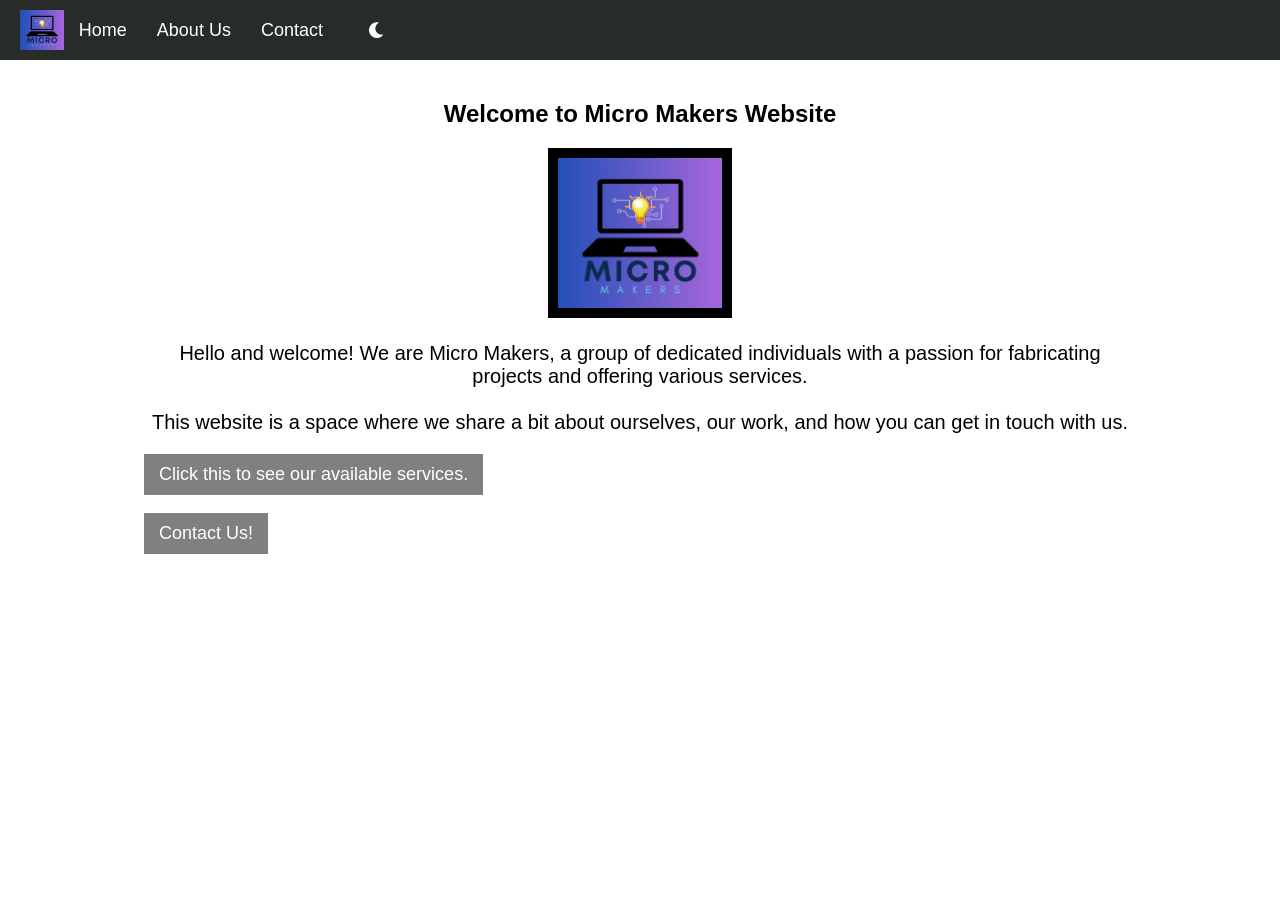
==== index.html @ cf121330 "Add files via upload" ====
<!DOCTYPE html>
<html lang="en">
<head>
    <meta charset="UTF-8">
    <meta name="viewport" content="width=device-width, initial-scale=1.0">
    <title>My Website</title>
    <link rel="stylesheet" href="styles.css">
    <link rel="stylesheet" href="https://cdnjs.cloudflare.com/ajax/libs/font-awesome/6.0.0-beta3/css/all.min.css">
</head>
<body>
    <header>
        <nav>
            <ul>
                <img src="logo.png" id="pic">
                <li><a href="#home" onclick="showContent('home')">Home</a></li>
                <li><a href="#about" onclick="showContent('about')">About Us</a></li>
                <li><a href="#contact" onclick="showContent('contact')">Contact</a></li>
                <li><button id="toggle-dark-mode"><i id="dark-mode-icon" class="fas fa-moon"></i></button></li>
            </ul>
        </nav>
    </header>

    <main id="content">
        <section id="home">
            <h1>Welcome to Micro Makers Website</h1>
            <img src="logo.png" id="pic1">
            <p class="aboutus">Hello and welcome! We are Micro Makers, a group of dedicated individuals with a passion 
                for fabricating projects and offering various services. <br><br>This website is a space where we share a bit about ourselves, our work, and how 
                you can get in touch with us.</p>
            <button onclick="showContent('services')">Click this to see our available services.</button><br>
            <button onclick="showContent('contact')">Contact Us!</button>
        </section>

        <section id="about" style="display: none;">
            <center>
            <h1>About Us</h1>
            <p class="aboutus1">Hello and welcome! We are Micro Makers, a team of recent graduates with a passion for many services such as project fabrication. We enjoy creating beautiful and functional projects.
                In our free time, we love to explore new technologies, read books, and spend time outdoors. We are always looking for new opportunities to grow and learn more in the field of web development.</p>
            <p class="aboutus1">If you'd like to know more about our work or have any questions, don't hesitate to reach out to us through the <a href="#contact" onclick="showContent('contact')">Contact</a> section.</p>
            </center>
                <ul>Availability:  <b>24/7</b></ul>
                <ul>Location: <b>Kabacan, North Cotabato</b></ul>
                <ul>Degree: <b> BSCpE</b></ul>
        </section>
        
        <section id="contact" style="display: none;">
            <center>
                <h1>Contact</h1>
                <p>You can reach us via the following methods:</p>
                <p>Facebook: <a href="https://www.facebook.com/share/1pSmE33LYPTar79d/?mibextid=qi2Omg" style="color: rgb(193, 161, 120);">Micro Makers</a></p>
                <p>Phone: +639099538489</p>
            </center>
        </section>
        <section id="services" style="display: none;">
            <center>
            <h1 class="ser">Our Services</h1>
            <p class="aboutus">Project Fabrication</p>
            <p class="aboutus">Logo Design</p>
            <p class="aboutus">Thesis Consultation</p>
            <p class="aboutus">Resume/CV</p>
            <p class="aboutus">Reels Editing</p>
            </center>
        </section>
    
        
        
    </main>

    <script src="script.js"></script>
</body>
</html>
---- styles.css ----
body {
    font-family: Arial, sans-serif;
    margin: 0;
    padding: 0;
    transition: background-color 0.3s, color 0.3s;
}

header {
    background-color: #282c28;
    padding: 10px 20px;
    display: flex;
    align-items: center;
}

.aboutus {
    font-size: 20px;

}

#pic {
    height: 40px; /* Adjust as needed */
    margin-right: auto;
}

nav ul {
    list-style: none;
    margin: 0;
    padding: 0;
    display: flex;
    align-items: center;
}

nav ul li {
    margin: 0 15px;
}

nav ul li a, nav ul li button {
    color: white;
    text-decoration: none;
    font-size: 18px;
    background: none;
    border: none;
    cursor: pointer;
}

main {
    padding: 20px;
    display: flex;
    flex-direction: column;
    align-items: center;
}

section {
    margin-bottom: 20px;
    width: 80%; /* Adjust as needed */
    text-align: center;
}

.contacts-section {
    text-align: left;
    width: 80%; /* Keep the width consistent */
}

button {
    background-color: gray;
    padding: 10px 15px;
    border: none;
    cursor: pointer;
    font-size: 18px;
    color: white;
    display: flex;
    align-items: center;
    justify-content: center;
}

button i {
    margin-right: 5px;
}

.dark-mode {
    background-color: #333;
    color: white;
}

.dark-mode header {
    background-color: #222;
}

.dark-mode nav ul li a, .dark-mode nav ul li button {
    color: #ddd;
}

#pic1 {
    height: 150px; 
    width: auto; 
    border: solid 10px black;

}

.dark-mode nav ul li button:focus {
    color: #000000;
}

.aboutus1{
    text-align: justify;
    font-size: 20px;
}
.ser{
    font-weight: bold;
}
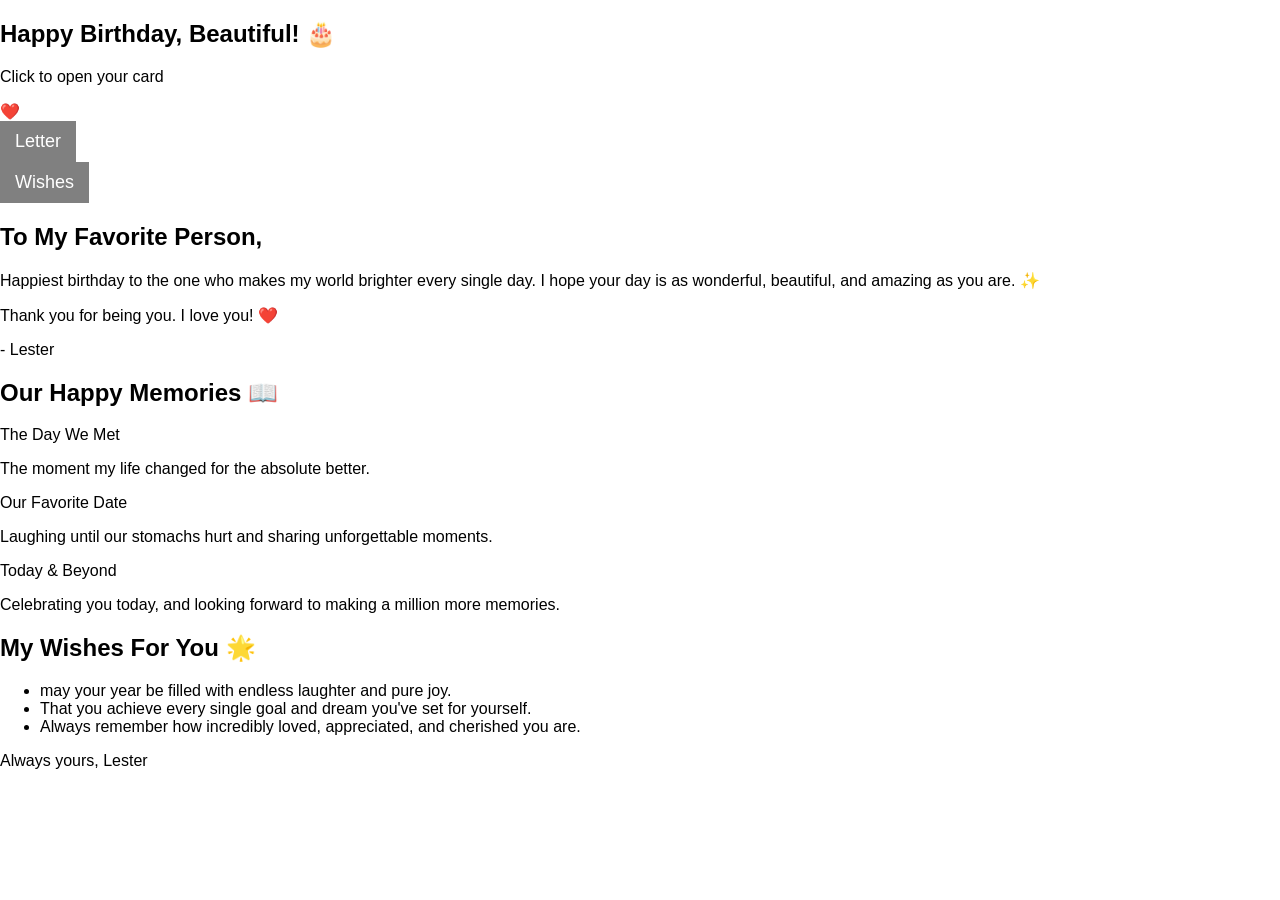
==== commit 35b4864a: "Update index.html" ====
--- a/index.html
+++ b/index.html
@@ -3,68 +3,74 @@
 <head>
     <meta charset="UTF-8">
     <meta name="viewport" content="width=device-width, initial-scale=1.0">
-    <title>My Website</title>
+    <title>Happy Birthday! ❤️</title>
+    <link rel="preconnect" href="https://fonts.googleapis.com">
+    <link rel="preconnect" href="https://fonts.gstatic.com" crossorigin>
+    <link href="https://fonts.googleapis.com/css2?family=Great+Vibes&family=Poppins:wght@300;400;500;600&display=swap" rel="stylesheet">
     <link rel="stylesheet" href="styles.css">
-    <link rel="stylesheet" href="https://cdnjs.cloudflare.com/ajax/libs/font-awesome/6.0.0-beta3/css/all.min.css">
 </head>
 <body>
-    <header>
-        <nav>
-            <ul>
-                <img src="logo.png" id="pic">
-                <li><a href="#home" onclick="showContent('home')">Home</a></li>
-                <li><a href="#about" onclick="showContent('about')">About Us</a></li>
-                <li><a href="#contact" onclick="showContent('contact')">Contact</a></li>
-                <li><button id="toggle-dark-mode"><i id="dark-mode-icon" class="fas fa-moon"></i></button></li>
-            </ul>
-        </nav>
-    </header>
+    <div id="confetti-container"></div>
 
-    <main id="content">
-        <section id="home">
-            <h1>Welcome to Micro Makers Website</h1>
-            <img src="logo.png" id="pic1">
-            <p class="aboutus">Hello and welcome! We are Micro Makers, a group of dedicated individuals with a passion 
-                for fabricating projects and offering various services. <br><br>This website is a space where we share a bit about ourselves, our work, and how 
-                you can get in touch with us.</p>
-            <button onclick="showContent('services')">Click this to see our available services.</button><br>
-            <button onclick="showContent('contact')">Contact Us!</button>
-        </section>
+    <div class="card-container">
+        <div class="card" id="birthdayCard">
+            <!-- Front of the card -->
+            <div class="card-front">
+                <h2>Happy Birthday, Beautiful! 🎂</h2>
+                <p>Click to open your card</p>
+                <div class="heart">❤️</div>
+            </div>
+            
+            <!-- Inside of the card -->
+            <div class="card-inside">
+                <!-- Inside Navigation Tabs -->
+                <div class="card-tabs">
+                    <button class="tab-btn active" data-tab="message">Letter</button>
+                  <!--  <button class="tab-btn" data-tab="story">Our Story</button>-->
+                    <button class="tab-btn" data-tab="wishes">Wishes</button>
+                </div>
 
-        <section id="about" style="display: none;">
-            <center>
-            <h1>About Us</h1>
-            <p class="aboutus1">Hello and welcome! We are Micro Makers, a team of recent graduates with a passion for many services such as project fabrication. We enjoy creating beautiful and functional projects.
-                In our free time, we love to explore new technologies, read books, and spend time outdoors. We are always looking for new opportunities to grow and learn more in the field of web development.</p>
-            <p class="aboutus1">If you'd like to know more about our work or have any questions, don't hesitate to reach out to us through the <a href="#contact" onclick="showContent('contact')">Contact</a> section.</p>
-            </center>
-                <ul>Availability:  <b>24/7</b></ul>
-                <ul>Location: <b>Kabacan, North Cotabato</b></ul>
-                <ul>Degree: <b> BSCpE</b></ul>
-        </section>
-        
-        <section id="contact" style="display: none;">
-            <center>
-                <h1>Contact</h1>
-                <p>You can reach us via the following methods:</p>
-                <p>Facebook: <a href="https://www.facebook.com/share/1pSmE33LYPTar79d/?mibextid=qi2Omg" style="color: rgb(193, 161, 120);">Micro Makers</a></p>
-                <p>Phone: +639099538489</p>
-            </center>
-        </section>
-        <section id="services" style="display: none;">
-            <center>
-            <h1 class="ser">Our Services</h1>
-            <p class="aboutus">Project Fabrication</p>
-            <p class="aboutus">Logo Design</p>
-            <p class="aboutus">Thesis Consultation</p>
-            <p class="aboutus">Resume/CV</p>
-            <p class="aboutus">Reels Editing</p>
-            </center>
-        </section>
-    
-        
-        
-    </main>
+                <!-- Tab Content 1: Main Letter -->
+                <div class="tab-content active" id="tab-message">
+                    <h2>To My Favorite Person,</h2>
+                    <p>Happiest birthday to the one who makes my world brighter every single day. I hope your day is as wonderful, beautiful, and amazing as you are. ✨</p>
+                    <p>Thank you for being you. I love you! ❤️</p>
+                    <p class="signature">- Lester</p>
+                </div>
+
+                <!-- Tab Content 2: Timeline/Story -->
+                <div class="tab-content" id="tab-story">
+                    <h2>Our Happy Memories 📖</h2>
+                    <div class="story-timeline">
+                        <div class="timeline-item">
+                            <span>The Day We Met</span>
+                            <p>The moment my life changed for the absolute better.</p>
+                        </div>
+                        <div class="timeline-item">
+                            <span>Our Favorite Date</span>
+                            <p>Laughing until our stomachs hurt and sharing unforgettable moments.</p>
+                        </div>
+                        <div class="timeline-item">
+                            <span>Today & Beyond</span>
+                            <p>Celebrating you today, and looking forward to making a million more memories.</p>
+                        </div>
+                    </div>
+                </div>
+
+                <!-- Tab Content 3: Birthday Wishes -->
+                <div class="tab-content" id="tab-wishes">
+                    <h2>My Wishes For You 🌟</h2>
+                    <ul class="wishes-list">
+                        <li> may your year be filled with endless laughter and pure joy.</li>
+                        <li> That you achieve every single goal and dream you've set for yourself.</li>
+                        <li> Always remember how incredibly loved, appreciated, and cherished you are.</li>
+                    </ul>
+                    <p class="signature-small">Always yours, Lester</p>
+                </div>
+
+            </div>
+        </div>
+    </div>
 
     <script src="script.js"></script>
 </body>
--- a/styles.css
+++ b/styles.css
@@ -16,12 +16,19 @@
     font-size: 20px;
 
 }
-
+.proj{
+    font-size: 20px;
+    font-weight: bold;
+    font-family: 'Gill Sans', 'Gill Sans MT', Calibri, 'Trebuchet MS', sans-serif;
+}
 #pic {
     height: 40px; /* Adjust as needed */
     margin-right: auto;
 }
-
+.pics{
+    max-width: 250px;
+    height: 250px;
+}
 nav ul {
     list-style: none;
     margin: 0;
@@ -107,4 +114,4 @@
 }
 .ser{
     font-weight: bold;
-}+}
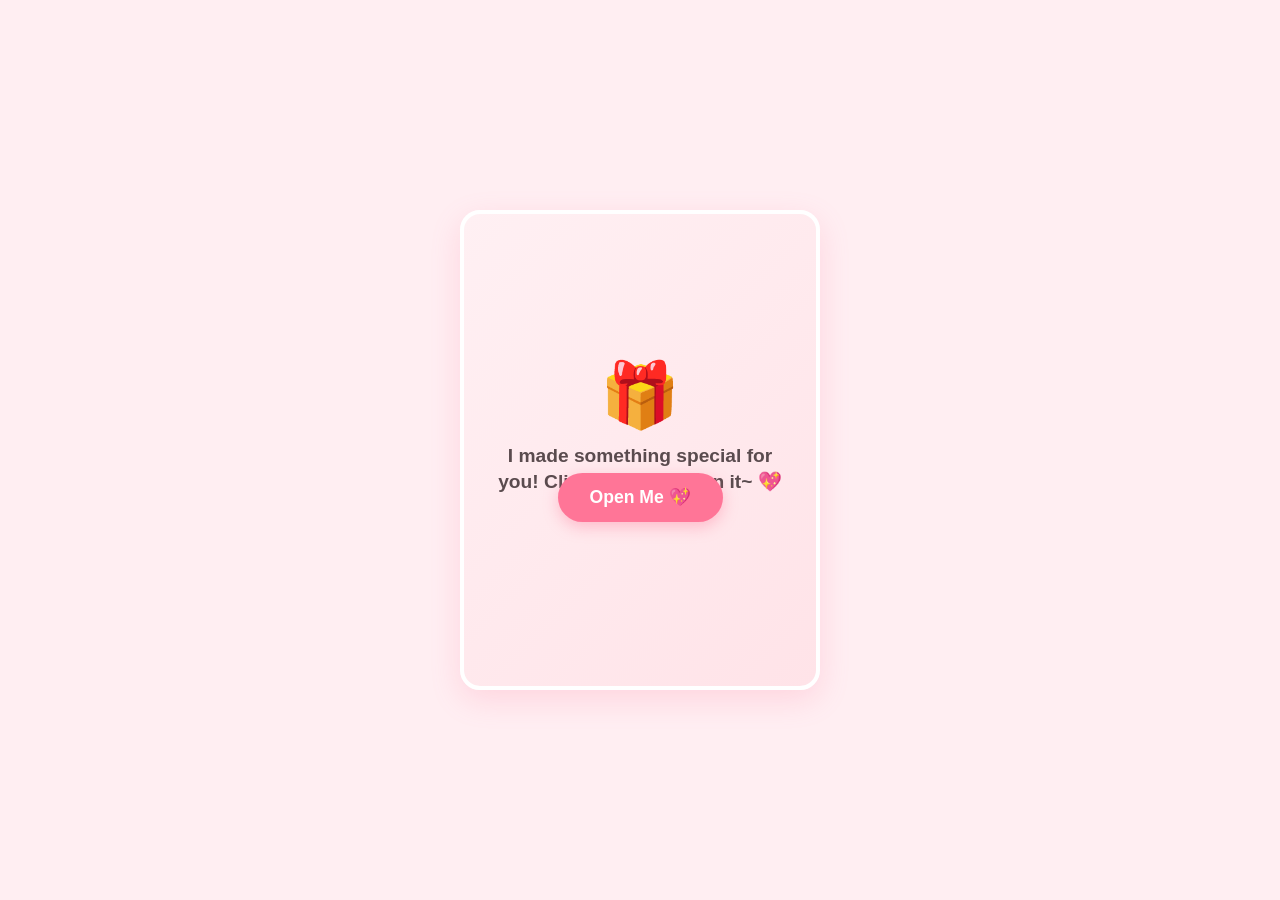
==== commit 1e13910b: "Update index.html" ====
--- a/index.html
+++ b/index.html
@@ -4,74 +4,432 @@
     <meta charset="UTF-8">
     <meta name="viewport" content="width=device-width, initial-scale=1.0">
     <title>Happy Birthday! ❤️</title>
-    <link rel="preconnect" href="https://fonts.googleapis.com">
-    <link rel="preconnect" href="https://fonts.gstatic.com" crossorigin>
-    <link href="https://fonts.googleapis.com/css2?family=Great+Vibes&family=Poppins:wght@300;400;500;600&display=swap" rel="stylesheet">
-    <link rel="stylesheet" href="styles.css">
+    <style>
+        :root {
+            --bg-color: #ffeef2;
+            --card-bg: #ffffff;
+            --primary-pink: #ff7597;
+            --accent-pink: #ff4d73;
+            --text-color: #5a4b4e;
+            --pastel-blue: #b3e5fc;
+        }
+
+        * {
+            box-sizing: border-box;
+            margin: 0;
+            padding: 0;
+            font-family: 'Segoe UI', Tahoma, Geneva, Verdana, sans-serif;
+        }
+
+        body {
+            background-color: var(--bg-color);
+            display: flex;
+            justify-content: center;
+            align-items: center;
+            min-height: 100vh;
+            overflow: hidden;
+            perspective: 1000px;
+        }
+
+        /* Confetti Canvas */
+        #confetti-canvas {
+            position: fixed;
+            top: 0;
+            left: 0;
+            width: 100%;
+            height: 100%;
+            pointer-events: none;
+            z-index: 999;
+        }
+
+        /* Container & Card Structure */
+        .card-container {
+            position: relative;
+            width: 360px;
+            height: 480px;
+            transition: transform 0.8s cubic-bezier(0.175, 0.885, 0.32, 1.275);
+            transform-style: preserve-3d;
+        }
+
+        .card-container.open {
+            transform: rotateY(180deg);
+        }
+
+        .card-face {
+            position: absolute;
+            width: 100%;
+            height: 100%;
+            backface-visibility: hidden;
+            border-radius: 20px;
+            box-shadow: 0 10px 30px rgba(255, 117, 151, 0.2);
+            border: 4px solid #fff;
+            overflow: hidden;
+        }
+
+        /* FRONT OF CARD (Prank Zone) */
+        .card-front {
+            background: linear-gradient(135deg, #fff0f3 0%, #ffe3e8 100%);
+            display: flex;
+            flex-direction: column;
+            align-items: center;
+            justify-content: center;
+            padding: 20px;
+            text-align: center;
+        }
+
+        .front-deco {
+            font-size: 4rem;
+            margin-bottom: 10px;
+            animation: float 3s ease-in-out infinite;
+        }
+
+        .teasing-box {
+            min-height: 60px;
+            margin-bottom: 40px;
+            padding: 0 10px;
+        }
+
+        .teasing-text {
+            font-size: 1.2rem;
+            color: var(--text-color);
+            font-weight: 600;
+            line-height: 1.4;
+        }
+
+        /* The Elusive Prank Button */
+        .prank-btn {
+            background-color: var(--primary-pink);
+            color: white;
+            border: none;
+            padding: 14px 32px;
+            font-size: 1.1rem;
+            font-weight: bold;
+            border-radius: 50px;
+            cursor: pointer;
+            box-shadow: 0 5px 15px rgba(255, 117, 151, 0.4);
+            transition: transform 0.1s ease, background-color 0.3s;
+            position: absolute;
+            z-index: 10;
+            white-space: nowrap;
+        }
+
+        .prank-btn:hover {
+            background-color: var(--accent-pink);
+        }
+
+        /* BACK OF CARD (The Reveal & Tabs) */
+        .card-back {
+            background: #ffffff;
+            transform: rotateY(180deg);
+            display: flex;
+            flex-direction: column;
+        }
+
+        /* Tab Navigation */
+        .tab-nav {
+            display: flex;
+            background-color: #ffe3e8;
+            border-bottom: 2px solid #ffd0d8;
+        }
+
+        .tab-btn {
+            flex: 1;
+            padding: 15px;
+            border: none;
+            background: none;
+            font-size: 1rem;
+            font-weight: 600;
+            color: var(--text-color);
+            cursor: pointer;
+            transition: all 0.3s ease;
+        }
+
+        .tab-btn.active {
+            background-color: #ffffff;
+            color: var(--accent-pink);
+            border-top: 3px solid var(--accent-pink);
+        }
+
+        /* Tab Content */
+        .tab-content-wrapper {
+            flex: 1;
+            position: relative;
+            padding: 25px;
+            overflow-y: auto;
+        }
+
+        .tab-panel {
+            display: none;
+            height: 100%;
+            animation: fadeIn 0.5s ease forwards;
+            color: var(--text-color);
+            line-height: 1.6;
+        }
+
+        .tab-panel.active {
+            display: block;
+        }
+
+        .tab-panel h2 {
+            color: var(--accent-pink);
+            margin-bottom: 15px;
+            font-size: 1.5rem;
+        }
+
+        /* Animations */
+        @keyframes float {
+            0%, 100% { transform: translateY(0); }
+            50% { transform: translateY(-10px); }
+        }
+
+        @keyframes shake {
+            0%, 100% { transform: translate(0, 0) scale(1); }
+            20% { transform: translate(-8px, 5px) scale(0.95); }
+            40% { transform: translate(8px, -5px) scale(1.05); }
+            60% { transform: translate(-5px, -5px) scale(0.95); }
+            80% { transform: translate(5px, 5px) scale(1.02); }
+        }
+
+        @keyframes fadeIn {
+            from { opacity: 0; transform: translateY(10px); }
+            to { opacity: 1; transform: translateY(0); }
+        }
+
+        .shake-animation {
+            animation: shake 0.4s ease-in-out;
+        }
+    </style>
 </head>
 <body>
-    <div id="confetti-container"></div>
-
-    <div class="card-container">
-        <div class="card" id="birthdayCard">
-            <!-- Front of the card -->
-            <div class="card-front">
-                <h2>Happy Birthday, Beautiful! 🎂</h2>
-                <p>Click to open your card</p>
-                <div class="heart">❤️</div>
+
+    <canvas id="confetti-canvas"></canvas>
+
+    <div class="card-container" id="birthdayCard">
+        <!-- FRONT FACE -->
+        <div class="card-face card-front" id="frontFace">
+            <div class="front-deco">🎁</div>
+            <div class="teasing-box">
+                <p class="teasing-text" id="teaseMsg">I made something special for you! Click below to open it~ 💖</p>
             </div>
+            <!-- Placed relatively initially via JS calculation -->
+            <button class="prank-btn" id="prankBtn">Open Me 💖</button>
+        </div>
+
+        <!-- BACK FACE -->
+        <div class="card-face card-back">
+            <nav class="tab-nav">
+                <button class="tab-btn active" onclick="switchTab(event, 'letterTab')">Letter ✉️</button>
+                <button class="tab-btn" onclick="switchTab(event, 'wishesTab')">Wishes ✨</button>
+            </nav>
             
-            <!-- Inside of the card -->
-            <div class="card-inside">
-                <!-- Inside Navigation Tabs -->
-                <div class="card-tabs">
-                    <button class="tab-btn active" data-tab="message">Letter</button>
-                  <!--  <button class="tab-btn" data-tab="story">Our Story</button>-->
-                    <button class="tab-btn" data-tab="wishes">Wishes</button>
+            <div class="tab-content-wrapper">
+                <!-- Tab 1: Letter -->
+                <div id="letterTab" class="tab-panel active">
+                    <h2>Dearest Baby, ❤️</h2>
+                    <p>Happy Birthday! You finally caught the button, which means you deserve to read this. Thank you for bringing so much happiness, smiles, and warmth into my life every single day.</p>
+                    <br>
+                    <p>I hope your day is just as amazing, beautiful, and wonderful as you are to me. I love you to the moon and back!</p>
                 </div>
 
-                <!-- Tab Content 1: Main Letter -->
-                <div class="tab-content active" id="tab-message">
-                    <h2>To My Favorite Person,</h2>
-                    <p>Happiest birthday to the one who makes my world brighter every single day. I hope your day is as wonderful, beautiful, and amazing as you are. ✨</p>
-                    <p>Thank you for being you. I love you! ❤️</p>
-                    <p class="signature">- Lester</p>
+                <!-- Tab 2: Wishes -->
+                <div id="wishesTab" class="tab-panel">
+                    <h2>My Wishes for You 🌟</h2>
+                    <ul>
+                        <li style="margin-bottom: 12px;">🎂 May this year bring you endless reasons to smile.</li>
+                        <li style="margin-bottom: 12px;">🚀 May all your secret goals and biggest dreams come true.</li>
+                        <li style="margin-bottom: 12px;">🍕 Always remember to take care of yourself, eat good food, and stay happy!</li>
+                    </ul>
                 </div>
-
-                <!-- Tab Content 2: Timeline/Story -->
-                <div class="tab-content" id="tab-story">
-                    <h2>Our Happy Memories 📖</h2>
-                    <div class="story-timeline">
-                        <div class="timeline-item">
-                            <span>The Day We Met</span>
-                            <p>The moment my life changed for the absolute better.</p>
-                        </div>
-                        <div class="timeline-item">
-                            <span>Our Favorite Date</span>
-                            <p>Laughing until our stomachs hurt and sharing unforgettable moments.</p>
-                        </div>
-                        <div class="timeline-item">
-                            <span>Today & Beyond</span>
-                            <p>Celebrating you today, and looking forward to making a million more memories.</p>
-                        </div>
-                    </div>
-                </div>
-
-                <!-- Tab Content 3: Birthday Wishes -->
-                <div class="tab-content" id="tab-wishes">
-                    <h2>My Wishes For You 🌟</h2>
-                    <ul class="wishes-list">
-                        <li> may your year be filled with endless laughter and pure joy.</li>
-                        <li> That you achieve every single goal and dream you've set for yourself.</li>
-                        <li> Always remember how incredibly loved, appreciated, and cherished you are.</li>
-                    </ul>
-                    <p class="signature-small">Always yours, Lester</p>
-                </div>
-
             </div>
         </div>
     </div>
 
-    <script src="script.js"></script>
+    <script>
+        // --- Game / Prank Logic Config ---
+        const btnMessages = [
+            "Catch me if you can! 😜",
+            "Nope! Try again! 💕",
+            "Too slow! Haha 😂",
+            "Are you even trying? 😘",
+            "Not that easy, honey! 😏",
+            "Missed me! 🙈",
+            "Keep trying, cutie! 👀",
+            "Almost had it! 🤭",
+            "Still loading patience... ⏳"
+        ];
+
+        const teaseMessages = [
+            "Wait, you actually thought it'd just open? 😂",
+            "Wow, dedication! But still no. 💖",
+            "Your reflexes need work, sweetie! 😘",
+            "Getting warmer... just kidding! 😋",
+            "Come on, put some muscle into it! 💪",
+            "Error 404: Button click not found. 🛑"
+        ];
+
+        let clickCount = 0;
+        const prankBtn = document.getElementById('prankBtn');
+        const teaseMsg = document.getElementById('teaseMsg');
+        const card = document.getElementById('birthdayCard');
+        const frontFace = document.getElementById('frontFace');
+
+        // Center button smoothly on startup
+        window.addEventListener('DOMContentLoaded', () => {
+            positionButtonCenter();
+        });
+
+        function positionButtonCenter() {
+            prankBtn.style.left = `calc(50% - ${prankBtn.offsetWidth / 2}px)`;
+            prankBtn.style.top = `calc(60% - ${prankBtn.offsetHeight / 2}px)`;
+        }
+
+        // --- Core Click Event Handler ---
+        prankBtn.addEventListener('click', (e) => {
+            clickCount++;
+
+            if (clickCount < 10) {
+                // Dodge effect & feedback
+                moveButtonRandomly();
+                cycleTeasingText();
+                triggerShake();
+            } 
+            else if (clickCount === 10) {
+                // State: SIKE
+                moveButtonRandomly();
+                triggerShake();
+                prankBtn.innerText = "SIKE 😭";
+                teaseMsg.innerText = "You really thought that was it? 😂";
+            } 
+            else if (clickCount === 11) {
+                // State: Complete & Unlock
+                prankBtn.innerText = "Okay okay ❤️";
+                prankBtn.style.cursor = "default";
+                
+                // Open the card
+                card.classList.add('open');
+                
+                // Fire Celebrations
+                startConfetti();
+                
+                // Sweet Finale Alert
+                setTimeout(() => {
+                    alert("Happy Birthday Baby ❤️");
+                }, 1200);
+            }
+        });
+
+        // --- Action Functions ---
+        function moveButtonRandomly() {
+            const padding = 20;
+            // Bound inside parent element (.card-front)
+            const maxWidth = frontFace.clientWidth - prankBtn.offsetWidth - padding;
+            const maxHeight = frontFace.clientHeight - prankBtn.offsetHeight - padding;
+
+            const randomX = Math.max(padding, Math.floor(Math.random() * maxWidth));
+            const randomY = Math.max(padding, Math.floor(Math.random() * maxHeight));
+
+            prankBtn.style.left = `${randomX}px`;
+            prankBtn.style.top = `${randomY}px`;
+        }
+
+        function cycleTeasingText() {
+            const randomBtnText = btnMessages[Math.floor(Math.random() * btnMessages.length)];
+            const randomTeaseText = teaseMessages[Math.floor(Math.random() * teaseMessages.length)];
+            
+            prankBtn.innerText = randomBtnText;
+            teaseMsg.innerText = randomTeaseText;
+        }
+
+        function triggerShake() {
+            prankBtn.classList.add('shake-animation');
+            // Remove after animation completes so it can be re-triggered
+            setTimeout(() => {
+                prankBtn.classList.remove('shake-animation');
+            }, 400);
+        }
+
+        // --- Tabs Logic ---
+        function switchTab(event, tabId) {
+            // Get all panels and hide them
+            const panels = document.querySelectorAll('.tab-panel');
+            panels.forEach(panel => panel.classList.remove('active'));
+
+            // Get all buttons and remove active state
+            const buttons = document.querySelectorAll('.tab-btn');
+            buttons.forEach(btn => btn.classList.remove('active'));
+
+            // Show target panel and illuminate active tab button
+            document.getElementById(tabId).classList.add('active');
+            event.currentTarget.classList.add('active');
+        }
+
+        // --- Pure Lightweight Confetti Canvas Engine ---
+        const canvas = document.getElementById('confetti-canvas');
+        const ctx = canvas.getContext('2d');
+        let confetti = [];
+        let animationFrameId;
+
+        function resizeCanvas() {
+            canvas.width = window.innerWidth;
+            canvas.height = window.innerHeight;
+        }
+        window.addEventListener('resize', resizeCanvas);
+
+        class ConfettiParticle {
+            constructor() {
+                this.x = Math.random() * canvas.width;
+                this.y = Math.random() * canvas.height - canvas.height; // start offscreen top
+                this.size = Math.random() * 8 + 6;
+                this.speedX = Math.random() * 4 - 2;
+                this.speedY = Math.random() * 5 + 4;
+                this.color = `hsl(${Math.random() * 360}, 85%, 70%)`; // Pastel colors
+                this.rotation = Math.random() * 360;
+                this.rotationSpeed = Math.random() * 4 - 2;
+            }
+            update() {
+                this.x += this.speedX;
+                this.y += this.speedY;
+                this.rotation += this.rotationSpeed;
+            }
+            draw() {
+                ctx.save();
+                ctx.translate(this.x, this.y);
+                ctx.rotate((this.rotation * Math.PI) / 180);
+                ctx.fillStyle = this.color;
+                ctx.fillRect(-this.size / 2, -this.size / 2, this.size, this.size);
+                ctx.restore();
+            }
+        }
+
+        function startConfetti() {
+            resizeCanvas();
+            // Spawn 150 particles
+            for (let i = 0; i < 150; i++) {
+                confetti.push(new ConfettiParticle());
+            }
+            animateConfetti();
+            
+            // Stop generating/rendering overhead after 6 seconds
+            setTimeout(() => {
+                cancelAnimationFrame(animationFrameId);
+                ctx.clearRect(0, 0, canvas.width, canvas.height);
+                confetti = [];
+            }, 6000);
+        }
+
+        function animateConfetti() {
+            ctx.clearRect(0, 0, canvas.width, canvas.height);
+            confetti.forEach((particle, index) => {
+                particle.update();
+                particle.draw();
+                // Recycle particles falling off screen bottom
+                if (particle.y > canvas.height) {
+                    confetti[index] = new ConfettiParticle();
+                    confetti[index].y = -10;
+                }
+            });
+            animationFrameId = requestAnimationFrame(animateConfetti);
+        }
+    </script>
 </body>
 </html>
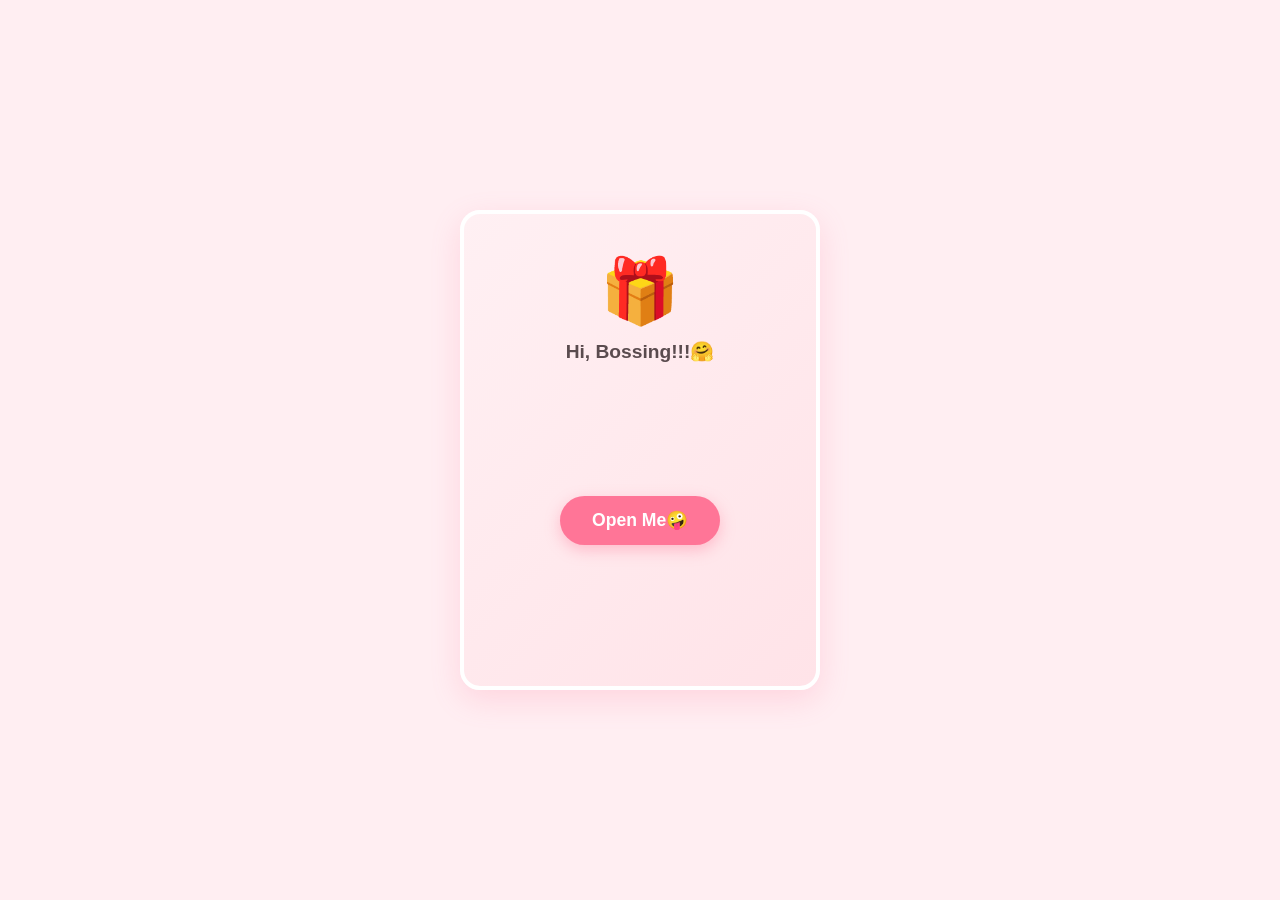
==== commit 48b80f4f: "Update index.html" ====
--- a/index.html
+++ b/index.html
@@ -72,13 +72,14 @@
             display: flex;
             flex-direction: column;
             align-items: center;
-            justify-content: center;
+            justify-content: flex-start; /* Changed to flex-start so content alignment stays predictable */
             padding: 20px;
             text-align: center;
         }
 
         .front-deco {
             font-size: 4rem;
+            margin-top: 20px;
             margin-bottom: 10px;
             animation: float 3s ease-in-out infinite;
         }
@@ -87,6 +88,7 @@
             min-height: 60px;
             margin-bottom: 40px;
             padding: 0 10px;
+            width: 100%;
         }
 
         .teasing-text {
@@ -208,11 +210,10 @@
         <!-- FRONT FACE -->
         <div class="card-face card-front" id="frontFace">
             <div class="front-deco">🎁</div>
-            <div class="teasing-box">
-                <p class="teasing-text" id="teaseMsg">I made something special for you! Click below to open it~ 💖</p>
+            <div class="teasing-box" id="teasingBox">
+                <p class="teasing-text" id="teaseMsg">Hi, Bossing!!!🤗</p>
             </div>
-            <!-- Placed relatively initially via JS calculation -->
-            <button class="prank-btn" id="prankBtn">Open Me 💖</button>
+            <button class="prank-btn" id="prankBtn">Open Me🤪</button>
         </div>
 
         <!-- BACK FACE -->
@@ -226,18 +227,20 @@
                 <!-- Tab 1: Letter -->
                 <div id="letterTab" class="tab-panel active">
                     <h2>Dearest Baby, ❤️</h2>
-                    <p>Happy Birthday! You finally caught the button, which means you deserve to read this. Thank you for bringing so much happiness, smiles, and warmth into my life every single day.</p>
+                    <p>Happy Birthday! You finally caught the button, which means you deserve to read this. Thank you for bringing so much happiness, smiles, and warmth into my life these past few weeks.</p>
                     <br>
-                    <p>I hope your day is just as amazing, beautiful, and wonderful as you are to me. I love you to the moon and back!</p>
+                    <p>I hope your day is just as amazing, beautiful, and wonderful as you are to me. I’ve liked you since April, and I’ve loved you since May! Mehehe (˶˃𐃷˂˶)</p>
                 </div>
 
                 <!-- Tab 2: Wishes -->
                 <div id="wishesTab" class="tab-panel">
                     <h2>My Wishes for You 🌟</h2>
                     <ul>
-                        <li style="margin-bottom: 12px;">🎂 May this year bring you endless reasons to smile.</li>
-                        <li style="margin-bottom: 12px;">🚀 May all your secret goals and biggest dreams come true.</li>
-                        <li style="margin-bottom: 12px;">🍕 Always remember to take care of yourself, eat good food, and stay happy!</li>
+                        <li style="margin-bottom: 12px;">May this year bring you endless reasons to smile.</li>
+                        <li style="margin-bottom: 12px;">May all your secret goals and biggest dreams come true.</li>
+                        <li style="margin-bottom: 12px;">Always remember to take care of yourself, eat good food, and stay happy!</li>
+                        <li style="margin-bottom: 12px;">Don't forget to love me every single day hahshahsha</li>
+                        <li style="margin-bottom: 12px;">I hope you won’t find someone better than me HAHAHAHA</li>
                     </ul>
                 </div>
             </div>
@@ -245,42 +248,46 @@
     </div>
 
     <script>
-        // --- Game / Prank Logic Config ---
+        // --- Sequential arrays of messages (1 to 9 clicks) ---
         const btnMessages = [
-            "Catch me if you can! 😜",
-            "Nope! Try again! 💕",
-            "Too slow! Haha 😂",
-            "Are you even trying? 😘",
-            "Not that easy, honey! 😏",
-            "Missed me! 🙈",
-            "Keep trying, cutie! 👀",
-            "Almost had it! 🤭",
-            "Still loading patience... ⏳"
+            "Bleh😜",      // Click 1
+            "hmmm!",         // Click 2
+            "😎",           // Click 3
+            "please? 😘",      // Click 4
+            "hehe! 😏",     // Click 5
+            "yikes🙈",               // Click 6
+            "Again👀",       // Click 7
+            "No🤭",           // Click 8
+            "Yes😝"  // Click 9
         ];
 
         const teaseMessages = [
-            "Wait, you actually thought it'd just open? 😂",
-            "Wow, dedication! But still no. 💖",
-            "Your reflexes need work, sweetie! 😘",
-            "Getting warmer... just kidding! 😋",
-            "Come on, put some muscle into it! 💪",
-            "Error 404: Button click not found. 🛑"
+            "Na joke time ka ba? ",
+            "Click mo mga moots mo ",
+            "Ay ako nalang pala",
+            "Bigyan mo nga kiss ",
+            "One more🥺 ",
+            "French toast? ",
+            "Wala na error na",
+            "Stop na natin to? ",
+            "Steph ay ba is liw?"
         ];
 
         let clickCount = 0;
+
         const prankBtn = document.getElementById('prankBtn');
         const teaseMsg = document.getElementById('teaseMsg');
+        const teasingBox = document.getElementById('teasingBox');
         const card = document.getElementById('birthdayCard');
         const frontFace = document.getElementById('frontFace');
 
-        // Center button smoothly on startup
         window.addEventListener('DOMContentLoaded', () => {
             positionButtonCenter();
         });
 
         function positionButtonCenter() {
             prankBtn.style.left = `calc(50% - ${prankBtn.offsetWidth / 2}px)`;
-            prankBtn.style.top = `calc(60% - ${prankBtn.offsetHeight / 2}px)`;
+            prankBtn.style.top = `calc(65% - ${prankBtn.offsetHeight / 2}px)`;
         }
 
         // --- Core Click Event Handler ---
@@ -288,32 +295,27 @@
             clickCount++;
 
             if (clickCount < 10) {
-                // Dodge effect & feedback
                 moveButtonRandomly();
-                cycleTeasingText();
+                advanceSequentialText(clickCount - 1); // Maps click 1 to index 0, click 2 to index 1, etc.
                 triggerShake();
             } 
             else if (clickCount === 10) {
-                // State: SIKE
+                // Click 10: SIKE
                 moveButtonRandomly();
                 triggerShake();
-                prankBtn.innerText = "SIKE 😭";
+                prankBtn.innerText = "Yay!!!";
                 teaseMsg.innerText = "You really thought that was it? 😂";
             } 
             else if (clickCount === 11) {
-                // State: Complete & Unlock
+                // Click 11: Final opening state
                 prankBtn.innerText = "Okay okay ❤️";
                 prankBtn.style.cursor = "default";
                 
-                // Open the card
                 card.classList.add('open');
-                
-                // Fire Celebrations
                 startConfetti();
                 
-                // Sweet Finale Alert
                 setTimeout(() => {
-                    alert("Happy Birthday Baby ❤️");
+                    alert("Happy Birthday Baby! Iloveyousomuch! ❤️");
                 }, 1200);
             }
         });
@@ -321,28 +323,30 @@
         // --- Action Functions ---
         function moveButtonRandomly() {
             const padding = 20;
-            // Bound inside parent element (.card-front)
+            
+            // Calculate where the teasing message element ends vertically
+            const safeTopBound = teasingBox.offsetTop + teasingBox.offsetHeight + 10;
+
+            // X boundary logic remains the same
             const maxWidth = frontFace.clientWidth - prankBtn.offsetWidth - padding;
+            const randomX = Math.max(padding, Math.floor(Math.random() * maxWidth));
+
+            // Y boundary logic: Forces it to only select a coordinate between the bottom of the text and the bottom of the card
             const maxHeight = frontFace.clientHeight - prankBtn.offsetHeight - padding;
-
-            const randomX = Math.max(padding, Math.floor(Math.random() * maxWidth));
-            const randomY = Math.max(padding, Math.floor(Math.random() * maxHeight));
+            const randomY = Math.floor(Math.random() * (maxHeight - safeTopBound + 1)) + safeTopBound;
 
             prankBtn.style.left = `${randomX}px`;
             prankBtn.style.top = `${randomY}px`;
         }
 
-        function cycleTeasingText() {
-            const randomBtnText = btnMessages[Math.floor(Math.random() * btnMessages.length)];
-            const randomTeaseText = teaseMessages[Math.floor(Math.random() * teaseMessages.length)];
-            
-            prankBtn.innerText = randomBtnText;
-            teaseMsg.innerText = randomTeaseText;
+        // Pulls strings based on the precise sequential index matches
+        function advanceSequentialText(index) {
+            prankBtn.innerText = btnMessages[index];
+            teaseMsg.innerText = teaseMessages[index];
         }
 
         function triggerShake() {
             prankBtn.classList.add('shake-animation');
-            // Remove after animation completes so it can be re-triggered
             setTimeout(() => {
                 prankBtn.classList.remove('shake-animation');
             }, 400);
@@ -350,20 +354,17 @@
 
         // --- Tabs Logic ---
         function switchTab(event, tabId) {
-            // Get all panels and hide them
             const panels = document.querySelectorAll('.tab-panel');
             panels.forEach(panel => panel.classList.remove('active'));
 
-            // Get all buttons and remove active state
             const buttons = document.querySelectorAll('.tab-btn');
             buttons.forEach(btn => btn.classList.remove('active'));
 
-            // Show target panel and illuminate active tab button
             document.getElementById(tabId).classList.add('active');
             event.currentTarget.classList.add('active');
         }
 
-        // --- Pure Lightweight Confetti Canvas Engine ---
+        // --- Confetti Engine ---
         const canvas = document.getElementById('confetti-canvas');
         const ctx = canvas.getContext('2d');
         let confetti = [];
@@ -378,11 +379,11 @@
         class ConfettiParticle {
             constructor() {
                 this.x = Math.random() * canvas.width;
-                this.y = Math.random() * canvas.height - canvas.height; // start offscreen top
+                this.y = Math.random() * canvas.height - canvas.height;
                 this.size = Math.random() * 8 + 6;
                 this.speedX = Math.random() * 4 - 2;
                 this.speedY = Math.random() * 5 + 4;
-                this.color = `hsl(${Math.random() * 360}, 85%, 70%)`; // Pastel colors
+                this.color = `hsl(${Math.random() * 360}, 85%, 70%)`;
                 this.rotation = Math.random() * 360;
                 this.rotationSpeed = Math.random() * 4 - 2;
             }
@@ -403,13 +404,11 @@
 
         function startConfetti() {
             resizeCanvas();
-            // Spawn 150 particles
             for (let i = 0; i < 150; i++) {
                 confetti.push(new ConfettiParticle());
             }
             animateConfetti();
             
-            // Stop generating/rendering overhead after 6 seconds
             setTimeout(() => {
                 cancelAnimationFrame(animationFrameId);
                 ctx.clearRect(0, 0, canvas.width, canvas.height);
@@ -422,7 +421,6 @@
             confetti.forEach((particle, index) => {
                 particle.update();
                 particle.draw();
-                // Recycle particles falling off screen bottom
                 if (particle.y > canvas.height) {
                     confetti[index] = new ConfettiParticle();
                     confetti[index].y = -10;
